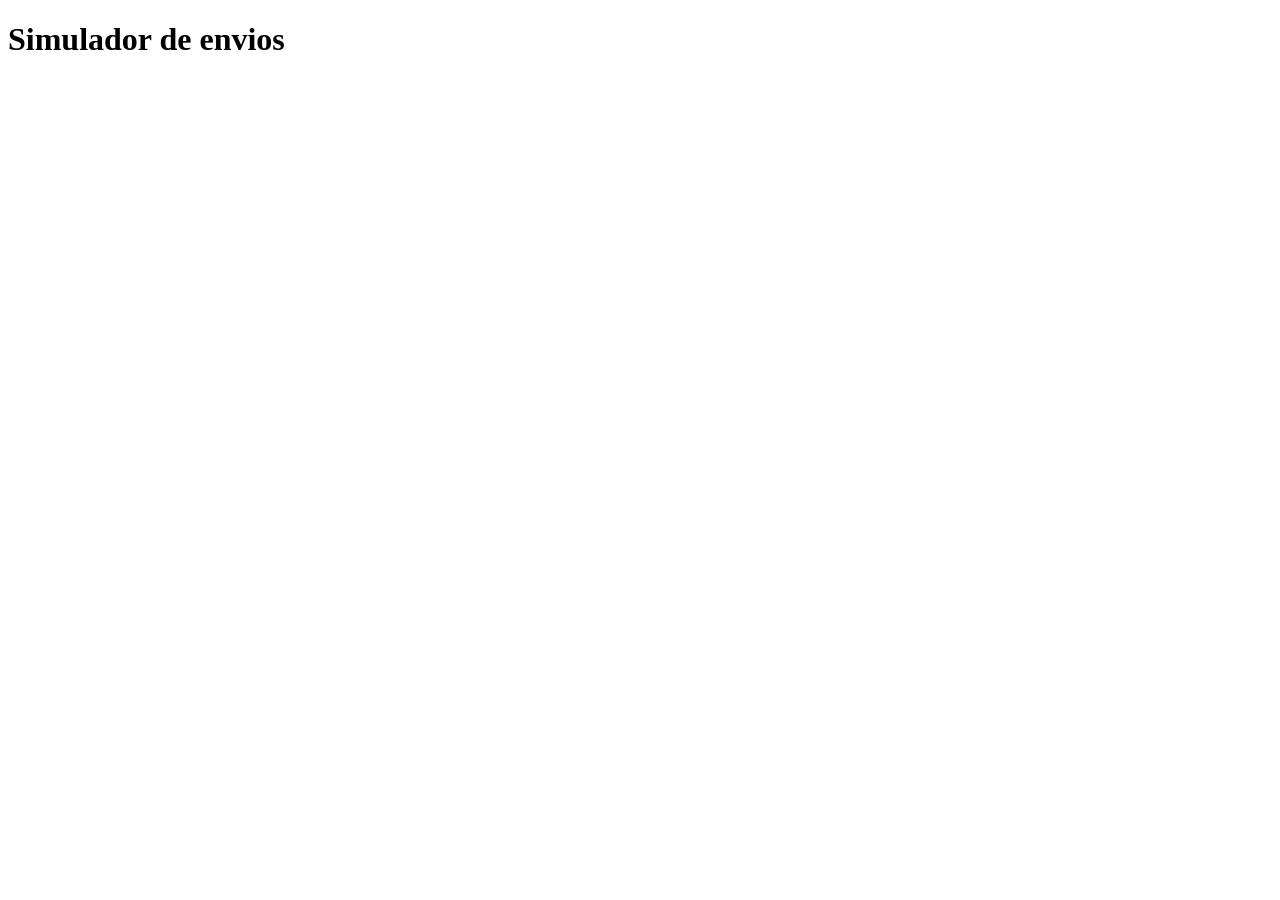
==== index.html @ 091275a3 "Comienzo de proyecto" ====
<!DOCTYPE html>
<html lang="es">
<head>
  <meta charset="UTF-8" />
  <meta name="viewport" content="width=device-width, initial-scale=1.0"/>
  <title>Entregable 1 - Simulador</title>

    <script src="main.js" defer></script>
</head>
<body>

  <h1>Simulador de envios</h1>

</body>
</html>
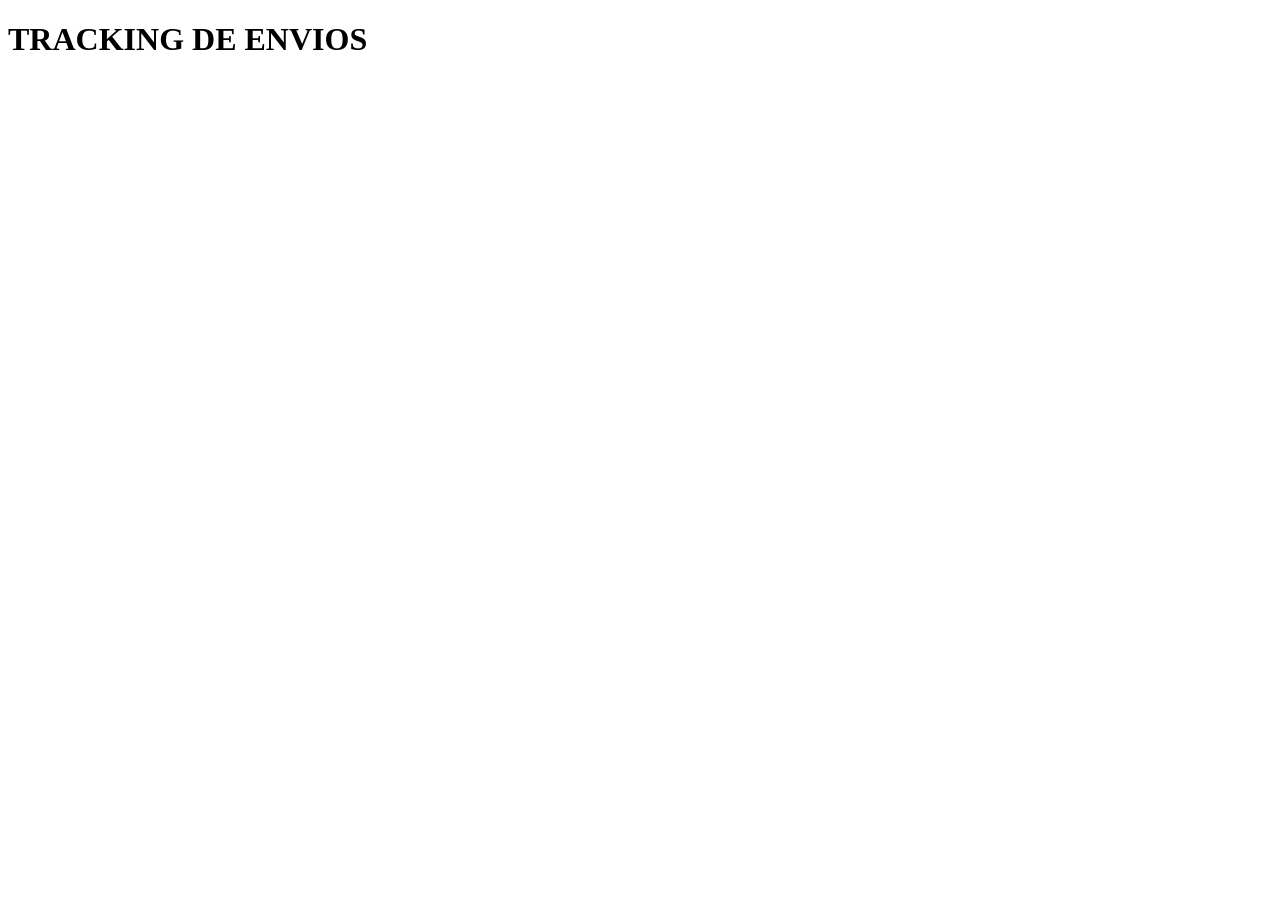
==== commit a0493ce3: "Agregado de h1" ====
--- a/index.html
+++ b/index.html
@@ -9,7 +9,7 @@
 </head>
 <body>
 
-  <h1>Simulador de envios</h1>
+  <h1>TRACKING DE ENVIOS</h1>
 
 </body>
 </html>
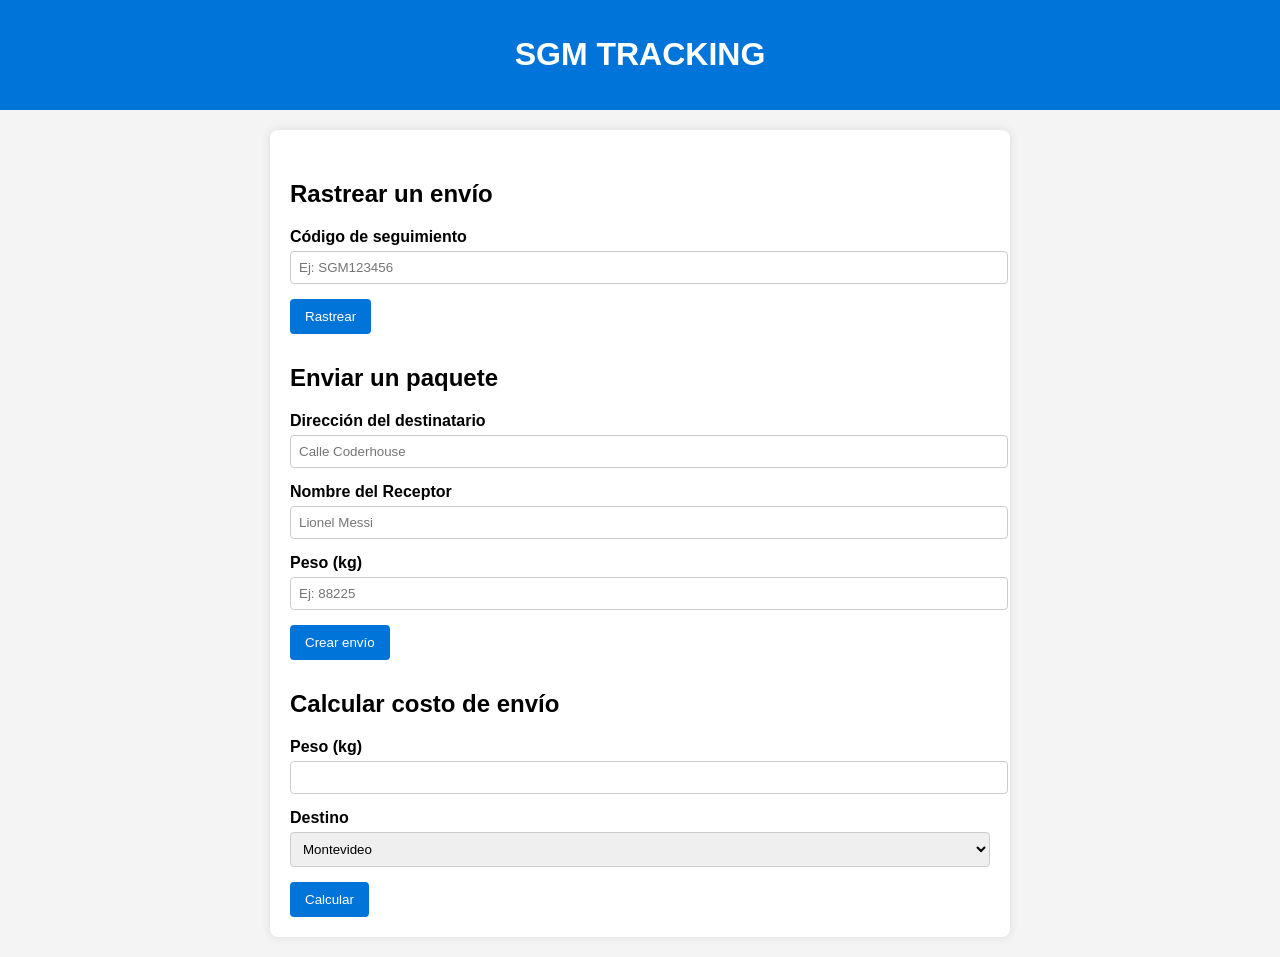
==== commit 2e1fa370: "Index por fuera" ====
--- a/index.html
+++ b/index.html
@@ -2,14 +2,69 @@
 <html lang="es">
 <head>
   <meta charset="UTF-8" />
-  <meta name="viewport" content="width=device-width, initial-scale=1.0"/>
-  <title>Entregable 1 - Simulador</title>
+  <meta name="viewport" content="width=device-width, initial-scale=1.0" />
+  <title>SGM TRACKING</title>
+  <link rel="stylesheet" href="../css/style.css">
+</head>
 
-    <script src="main.js" defer></script>
-</head>
 <body>
+  <header>
+    <h1>SGM TRACKING</h1>
+  </header>
 
-  <h1>TRACKING DE ENVIOS</h1>
+  <div class="container">
 
+    <!-- RASTREAR ENVÍO -->
+    <h2>Rastrear un envío</h2>
+    <div class="input-group">
+      <label for="trackingId">Código de seguimiento</label>
+      <input type="text" id="trackingId" placeholder="Ej: SGM123456">
+    </div>
+    <button onclick="rastrearEnvio()">Rastrear</button>
+    <div class="result" id="resultadoTracking"></div>
+
+
+    <!-- ENVIAR PAQUETE -->
+    <h2>Enviar un paquete</h2>
+    <div class="input-group">
+      <label>Dirección del destinatario</label>
+      <input type="text" id="direccion" placeholder="Calle Coderhouse">
+    </div>
+
+    <div class="input-group">
+      <label>Nombre del Receptor</label>
+      <input type="text" id="nombre" placeholder="Lionel Messi">
+    </div>
+
+    <div class="input-group">
+      <label>Peso (kg)</label>
+      <input type="number" id="peso" placeholder="Ej: 88225">
+    </div>
+
+    <button onclick="enviarPaquete()">Crear envío</button>
+    <div class="result" id="resultadoEnvio"></div>
+
+
+    <!-- CALCULAR COSTO -->
+    <h2>Calcular costo de envío</h2>
+    <div class="input-group">
+      <label>Peso (kg)</label>
+      <input type="number" id="pesoCosto">
+    </div>
+
+    <div class="input-group">
+      <label>Destino</label>
+      <select id="destinoCosto">
+        <option value="Montevideo">Montevideo</option>
+        <option value="Interior">Interior del país</option>
+      </select>
+    </div>
+
+    <button onclick="calcularCosto()">Calcular</button>
+    <div class="result" id="resultadoCosto"></div>
+
+  </div>
+
+  <script src="../js/main.js"></script>
 </body>
-</html>+</html>
--- a/css/style.css
+++ b/css/style.css
@@ -0,0 +1,65 @@
+body {
+  font-family: Arial, sans-serif;
+  background: #f4f4f4;
+  margin: 0;
+  padding: 0;
+}
+
+header {
+  background: #0074d9;
+  color: white;
+  padding: 15px;
+  text-align: center;
+}
+
+.container {
+  max-width: 700px;
+  margin: 20px auto;
+  background: white;
+  padding: 20px;
+  border-radius: 8px;
+  box-shadow: 0 0 10px rgba(0,0,0,0.1);
+}
+
+h2 { 
+  margin-top: 30px; 
+}
+
+.input-group {
+  margin-bottom: 15px;
+}
+
+.input-group label {
+  display: block;
+  margin-bottom: 5px;
+  font-weight: bold;
+}
+
+.input-group input,
+.input-group select {
+  width: 100%;
+  padding: 8px;
+  border: 1px solid #ccc;
+  border-radius: 4px;
+}
+
+button {
+  background: #0074d9;
+  color: white;
+  padding: 10px 15px;
+  border: none;
+  border-radius: 4px;
+  cursor: pointer;
+}
+
+button:hover {
+  background: #005da3;
+}
+
+.result {
+  margin-top: 15px;
+  padding: 10px;
+  background: #e9f5ff;
+  border-left: 4px solid #0074d9;
+  display: none;
+}
